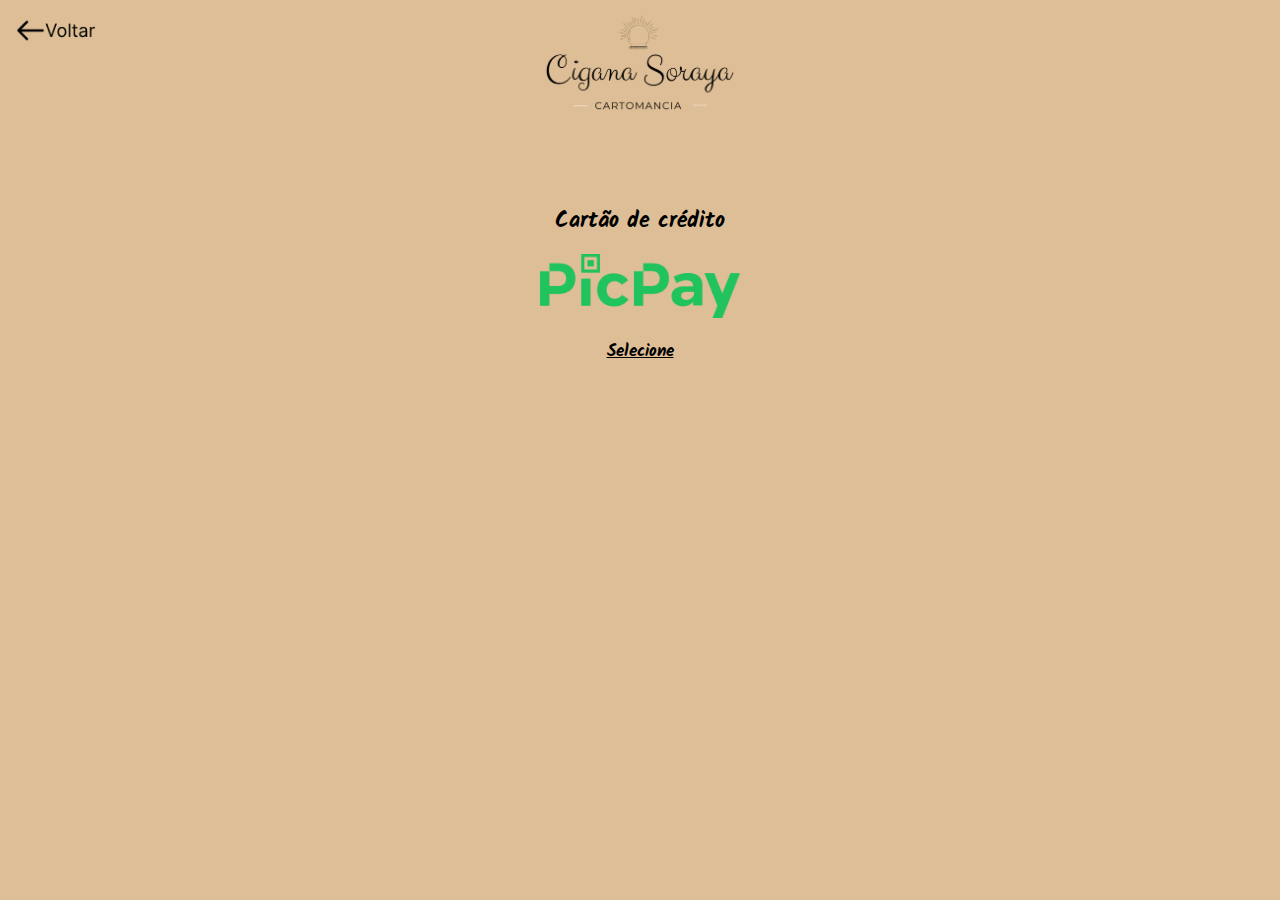
==== cartao.html @ e5d0e813 "first-commit" ====
<!DOCTYPE html>
<html lang="pt-BR">
<head>
    <meta charset="UTF-8">
    <meta http-equiv="X-UA-Compatible" content="IE=edge">
    <meta name="viewport" content="width=device-width, initial-scale=1.0">
    <title>Pmc da Umbanda</title>
    <link rel="stylesheet" href="cartao.css">
    <script type="text/javascript" src="pix.js"></script>
    <link rel="shortcut icon" href="aba-logo.png">
</head>
<body>
    <header>
        <img src="voltar.png" onclick="voltar()" id="botao-voltar">
        <a href="hud.html"><img id="logo" src="logoreduzida.png"></a>
    </header>
    <div class="corpo">
        <h1>Cartão de crédito</h1>
        <a href="https://app.picpay.com/user/alexandre_shiguemi"><img src="picpay.png" id="picpay"></a>
        <a href="https://app.picpay.com/user/alexandre_shiguemi" id="selecione"><h2>Selecione</h2></a>
    </div>
</body>
</html>
---- cartao.css ----
@import url('https://fonts.googleapis.com/css2?family=Courgette&family=Kalam:wght@700&family=Lobster&display=swap');
*{
    background-color: #debe96;
    font-family: 'Kalam', cursive;
}
#logo{
    width: 200px;
    margin-bottom: 5%;
}

header{
    text-align: center; 
}

.corpo{
    text-align: center ;
    font-size: 70%;
}
#picpay{
    width: 200px;
}
#selecione{
    color: black;
}

#botao-voltar{
    width: 5rem;
    position: absolute;
    left: 1rem;
    top: 1rem;
}
#botao-voltar:hover{
    cursor: pointer;
}
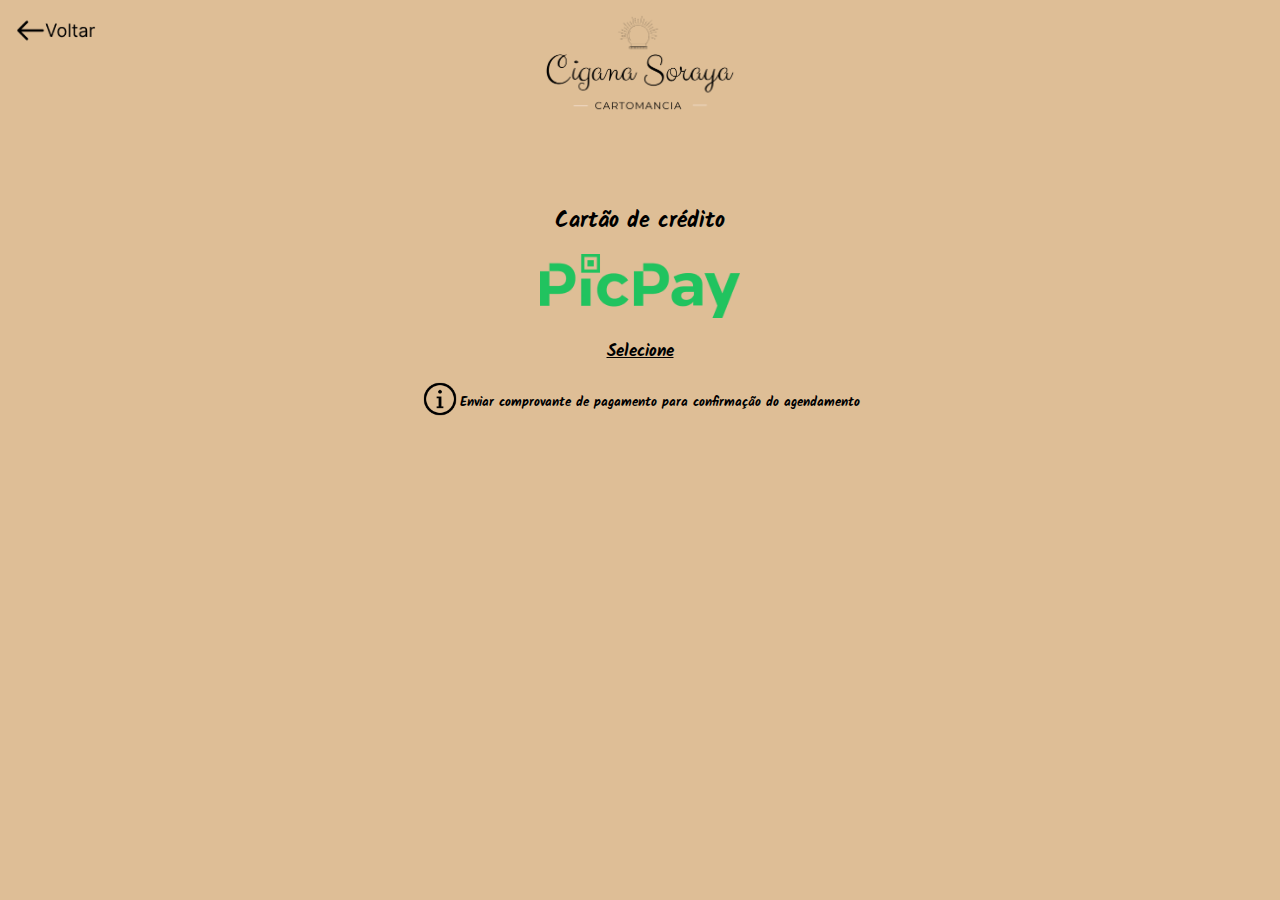
==== commit c4c353b9: "add info" ====
--- a/cartao.html
+++ b/cartao.html
@@ -12,12 +12,16 @@
 <body>
     <header>
         <img src="voltar.png" onclick="voltar()" id="botao-voltar">
-        <a href="hud.html"><img id="logo" src="logoreduzida.png"></a>
+        <a href="index.html"><img id="logo" src="logoreduzida.png"></a>
     </header>
     <div class="corpo">
         <h1>Cartão de crédito</h1>
         <a href="https://app.picpay.com/user/alexandre_shiguemi"><img src="picpay.png" id="picpay"></a>
         <a href="https://app.picpay.com/user/alexandre_shiguemi" id="selecione"><h2>Selecione</h2></a>
     </div>
+    <div class="info_pai">
+        <img src="info.png" id="info_logo">
+        <h3 id="confirmar">Enviar comprovante de pagamento para confirmação do agendamento</h3>
+    </div>
 </body>
 </html>--- a/cartao.css
+++ b/cartao.css
@@ -32,3 +32,18 @@
 #botao-voltar:hover{
     cursor: pointer;
 }
+#info_logo{
+    width: 2.5rem;
+    max-width: 2.5rem;
+    max-height: 2.5rem;
+}
+.info_pai{
+    display: flex;
+    flex-direction: row;
+    justify-content: center;
+}
+#confirmar{
+    text-align: center;
+    font-size: 80%;
+    height:fit-content;
+}